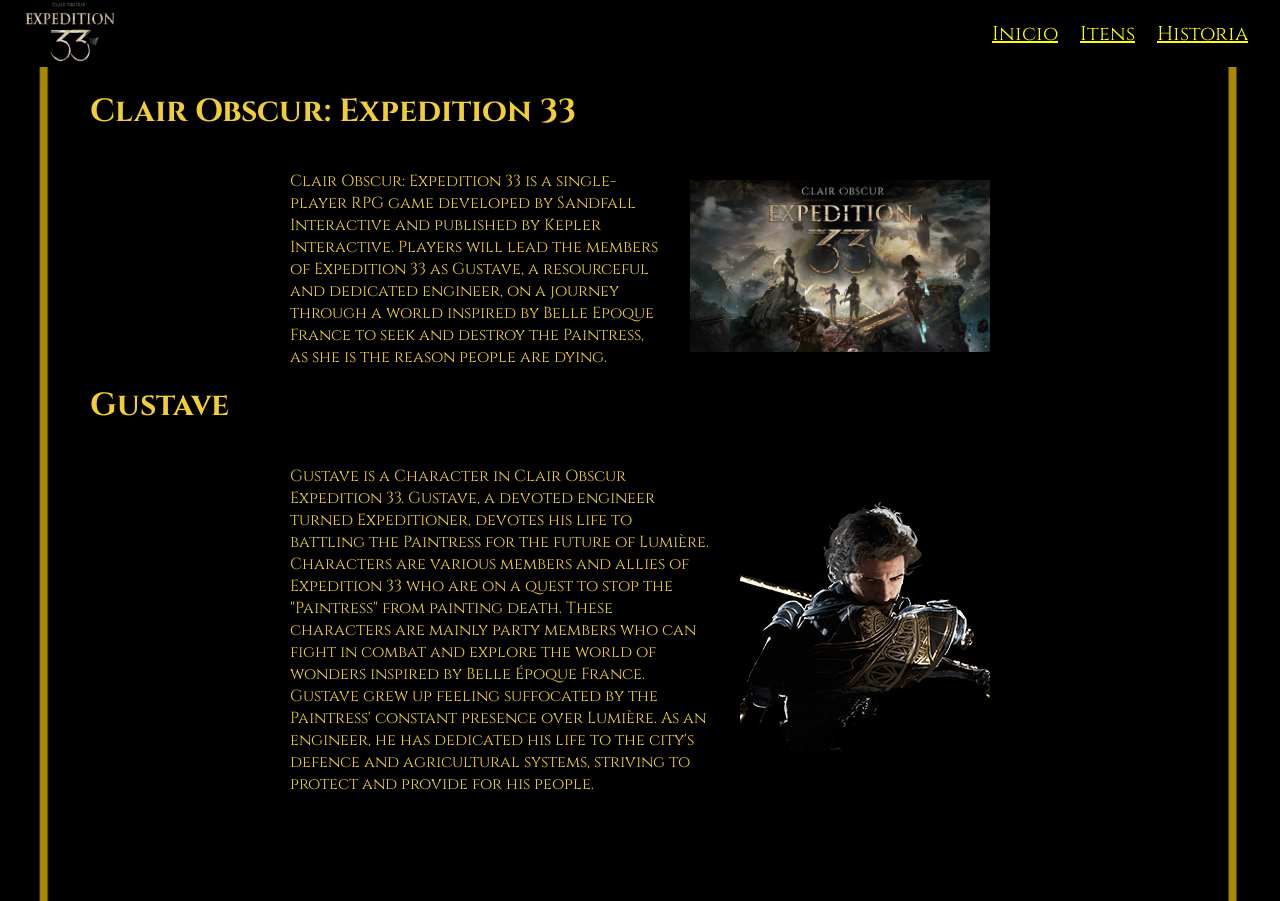
==== index.html @ d1597927 "mudanças do fundo e ajuste do texto da pg 3" ====
<!DOCTYPE html>
<html lang="en">
<head>
    <meta charset="UTF-8">
    <meta name="viewport" content="width=device-width, initial-scale=1.0">
    <title>Inicio</title>
    <link rel="stylesheet" type="text/css" href="EstPagina1.css">
    <link rel="stylesheet" type="text/css" href="EstGeral.css">  
    <link rel="preconnect" href="https://fonts.googleapis.com">
    <link rel="preconnect" href="https://fonts.gstatic.com" crossorigin>
    <link href="https://fonts.googleapis.com/css2?family=Cinzel:wght@400..900&display=swap" rel="stylesheet">
</head>
<body>
    <header>
        <nav>
            <img id="capa" src="ibagens/Clair-Obscur-Expedition-33_Logo.png">
            <ul>
                <li><a href="index.html">Inicio</a></li>
                <li><a href="Pagina2.html">Itens</a></li>
                <li><a href="Pagina3.html">Historia</a></li>
            </ul>
            <div class="hamburger" w>&#9776;</div>
        </nav>
    </header>
    <main>
        
        <!-- ^contexto geral da obra -->
        <div>
            <div><h1>Clair Obscur: Expedition 33</h1></div>
            <div id="ex33">
            <div><p>Clair Obscur: Expedition 33 is a single-player RPG game developed by Sandfall Interactive and published by Kepler Interactive. 
                Players will lead the members of Expedition 33 as Gustave, a resourceful and dedicated engineer, 
                on a journey through a world inspired by Belle Epoque France to seek and destroy the Paintress, as she is the reason people are dying.</p></div>
            <div><img src="ibagens/expediton33.jpg" width="300"></div>
            </div>
        </div>
        <!-- parte do gustave -->
        <div>
            <div><h1>Gustave</h1></div>
            <div  id="gustave">
            <div><p>Gustave is a Character in Clair Obscur Expedition 33. Gustave, a devoted engineer turned Expeditioner, 
                devotes his life to battling the Paintress for the future of Lumière. 
                Characters are various members and allies of Expedition 33 who are on a quest to stop the "Paintress" from painting death. 
                These characters are mainly party members who can fight in combat and explore the world of wonders inspired by Belle Époque France.
                Gustave grew up feeling suffocated by the Paintress' constant presence over Lumière. 
                As an engineer, he has dedicated his life to the city's defence and agricultural systems, striving to protect and provide for his people.</p>
            </div>
            <div><img src="ibagens/gustave.png"></div>

            </div>
        </div>
    </main>
</body>
</html>
---- EstPagina1.css ----
#ex33{
    display: flex;
    float: right;
    flex-flow:row;
    margin-left: 200px;
    margin-right: 200px;
    gap: 30px;
    align-items: center;
}

#gustave{
    display: flex;
    flex-flow: row;
    margin-left: 200px;
    margin-right: 200px;
    gap: 30px;
    align-items: center;
} 

@media (max-width:768px){
    #gustave{
        flex-flow: column;
        justify-self: center;
        align-items: center;
    }
    #ex33{
        flex-flow: column;
        justify-self: center;
        align-content: center;
    }
}

@media all and (max-width:1279px) and (min-width:769px) {
    #gustave{
        flex-flow: column;
        justify-self: center;
        align-items: center;
    }
    #ex33{
        flex-flow: column;
        justify-self: center;
        align-content: center;
    }
}
---- EstGeral.css ----
body{
    background-color: black;
    color: rgb(240, 206, 54);
    margin: 0%;
    margin-bottom: 5%;
    
    background-image: url(/ibagens/fundo-3.png);
    background-size:100%;
    background-position: top;
    background-attachment:scroll;
    
    font-family: "Cinzel", serif;
    font-optical-sizing: auto;
    font-style: normal;

    
}

nav{
  position: fixed;
  top: 0%;
  width: 100%;
  background-color: #000000;
  display: flex;
  flex-flow: row;
  align-self: center;
  justify-self: center;
  gap:65%;
}

#capa{
  width: 100px;
  margin-left: 20px;
}
ul {
  list-style: none;
  display: flex;
  justify-content: space-between;
  align-items: center;
  font-size: 20px;;
  width: 20%;
}


a:link{color: rgb(255, 255, 0);}
a:visited{color: rgb(255, 255, 0);}
a:hover{color: rgb(255, 255, 150);}

main{
    margin: 90px;
  
}

.hamburger{
  display: none;
  font-size: 2rem;
}

@media (max-width:768px){
  ul{display: none;}
  .hamburger {
    display: flex;
    justify-content: space-between;
    align-items: center;
  }
}

@media all and (max-width:1279px) and (min-width:769px) {
  ul{
    gap: 20px;
  }
  nav{
    gap:40%
  }
}
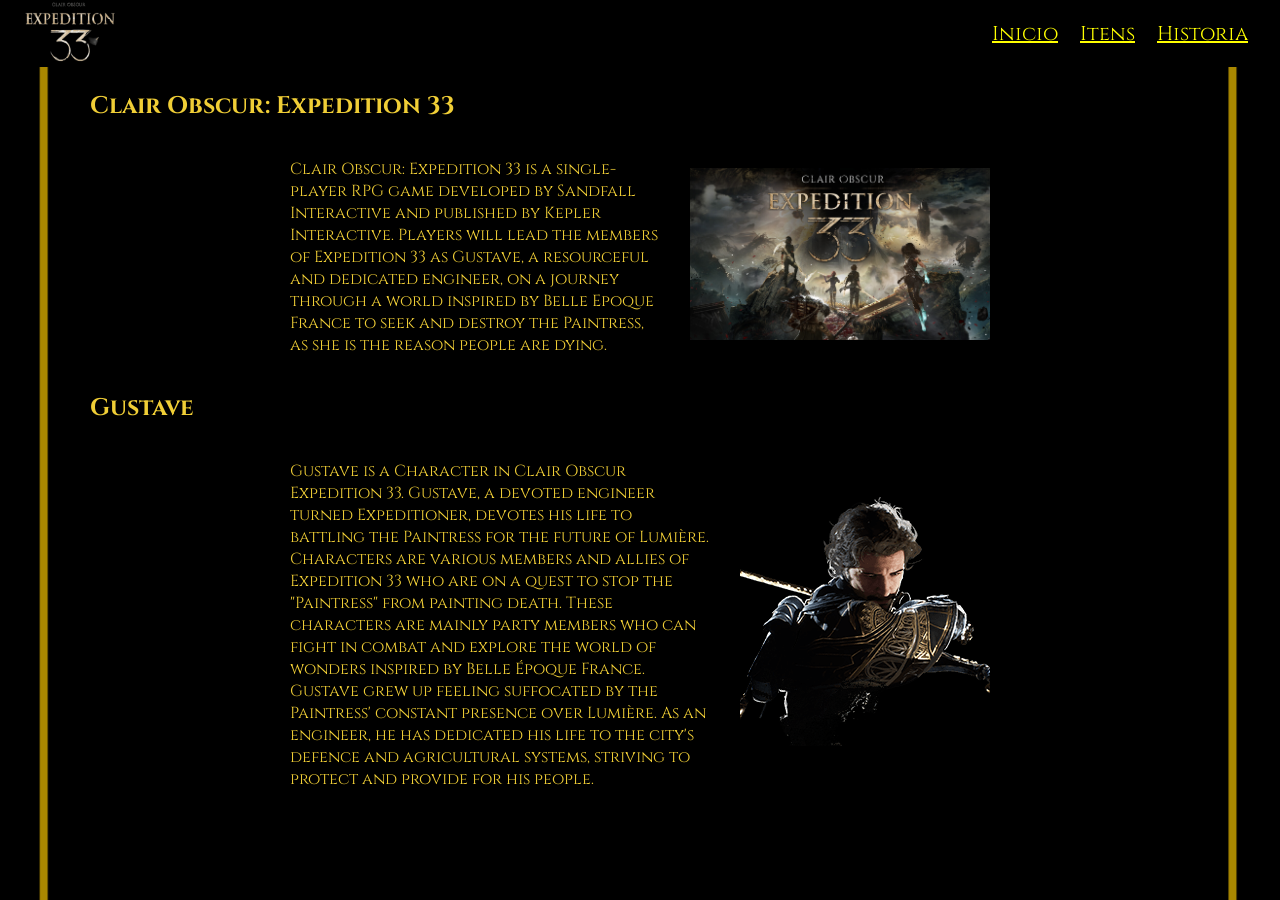
==== commit 208a15b9: "mundanças gerais, pg 2 semifinalisada" ====
--- a/index.html
+++ b/index.html
@@ -1,11 +1,11 @@
 <!DOCTYPE html>
-<html lang="en">
+<html lang="pt">
 <head>
     <meta charset="UTF-8">
     <meta name="viewport" content="width=device-width, initial-scale=1.0">
     <title>Inicio</title>
-    <link rel="stylesheet" type="text/css" href="EstPagina1.css">
-    <link rel="stylesheet" type="text/css" href="EstGeral.css">  
+    <link rel="stylesheet" type="text/css" href="css/EstPagina1.css">
+    <link rel="stylesheet" type="text/css" href="css/EstGeral.css">  
     <link rel="preconnect" href="https://fonts.googleapis.com">
     <link rel="preconnect" href="https://fonts.gstatic.com" crossorigin>
     <link href="https://fonts.googleapis.com/css2?family=Cinzel:wght@400..900&display=swap" rel="stylesheet">
@@ -26,7 +26,7 @@
         
         <!-- ^contexto geral da obra -->
         <div>
-            <div><h1>Clair Obscur: Expedition 33</h1></div>
+            <div><h2>Clair Obscur: Expedition 33</h2></div>
             <div id="ex33">
             <div><p>Clair Obscur: Expedition 33 is a single-player RPG game developed by Sandfall Interactive and published by Kepler Interactive. 
                 Players will lead the members of Expedition 33 as Gustave, a resourceful and dedicated engineer, 
@@ -36,7 +36,7 @@
         </div>
         <!-- parte do gustave -->
         <div>
-            <div><h1>Gustave</h1></div>
+            <div><h2>Gustave</h2></div>
             <div  id="gustave">
             <div><p>Gustave is a Character in Clair Obscur Expedition 33. Gustave, a devoted engineer turned Expeditioner, 
                 devotes his life to battling the Paintress for the future of Lumière. 
--- a/css/EstPagina1.css
+++ b/css/EstPagina1.css
@@ -0,0 +1,45 @@
+
+
+#ex33{
+    display: flex;
+    flex-flow: row;
+    margin-left: 200px;
+    margin-right: 200px;
+    gap: 30px;
+    align-items: center;
+}
+
+#gustave{
+    display: flex;
+    flex-flow: row;
+    margin-left: 200px;
+    margin-right: 200px;
+    gap: 30px;
+    align-items: center;
+} 
+
+@media (max-width:768px){
+    #gustave{
+        flex-flow: column;
+        justify-self: center;
+        align-items: center;
+    }
+    #ex33{
+        flex-flow: column;
+        justify-self: center;
+        align-items: center;
+    }
+}
+
+@media all and (max-width:1279px) and (min-width:769px) {
+    #gustave{
+     flex-flow: column;
+        justify-self: center;
+        align-items: center;
+    }
+    #ex33{
+      flex-flow: column;
+        justify-self: center;
+        align-items: center;
+    }
+}
--- a/css/EstGeral.css
+++ b/css/EstGeral.css
@@ -0,0 +1,78 @@
+body{
+    background-color: black;
+    color: rgb(240, 206, 54);
+    margin: 0%;
+    margin-bottom: 5%;
+    
+    background-image: url(/ibagens/fundo-3.png);
+    background-size:100%;
+    background-position: top;
+    background-attachment:scroll;
+    
+    font-family: "Cinzel", serif;
+    font-optical-sizing: auto;
+    font-style: normal;
+
+    
+}
+
+nav{
+  position: fixed;
+  top: 0%;
+  width: 100%;
+  background-color: #000000;
+  display: flex;
+  flex-flow: row;
+  align-self: center;
+  justify-self: center;
+  gap:65%;
+}
+
+#capa{
+  width: 100px;
+  margin-left: 20px;
+}
+ul {
+  list-style: none;
+  display: flex;
+  justify-content: space-between;
+  align-items: center;
+  font-size: 20px;;
+  width: 20%;
+}
+
+
+a:link{color: rgb(255, 255, 0);}
+a:visited{color: rgb(255, 255, 0);}
+a:hover{color: rgb(255, 255, 150);}
+
+main{
+    margin: 90px;
+  
+}
+
+.hamburger{
+  display: none;
+  font-size: 2rem;
+}
+
+@media (max-width:768px){
+  ul{display: none;}
+  .hamburger {
+    display: flex;
+    justify-content: space-between;
+    align-items: center;
+  }
+  main{
+      margin: 50px;
+   }
+}
+
+@media all and (max-width:1279px) and (min-width:769px) {
+  ul{
+    gap: 20px;
+  }
+  nav{
+    gap:40%
+  }
+}
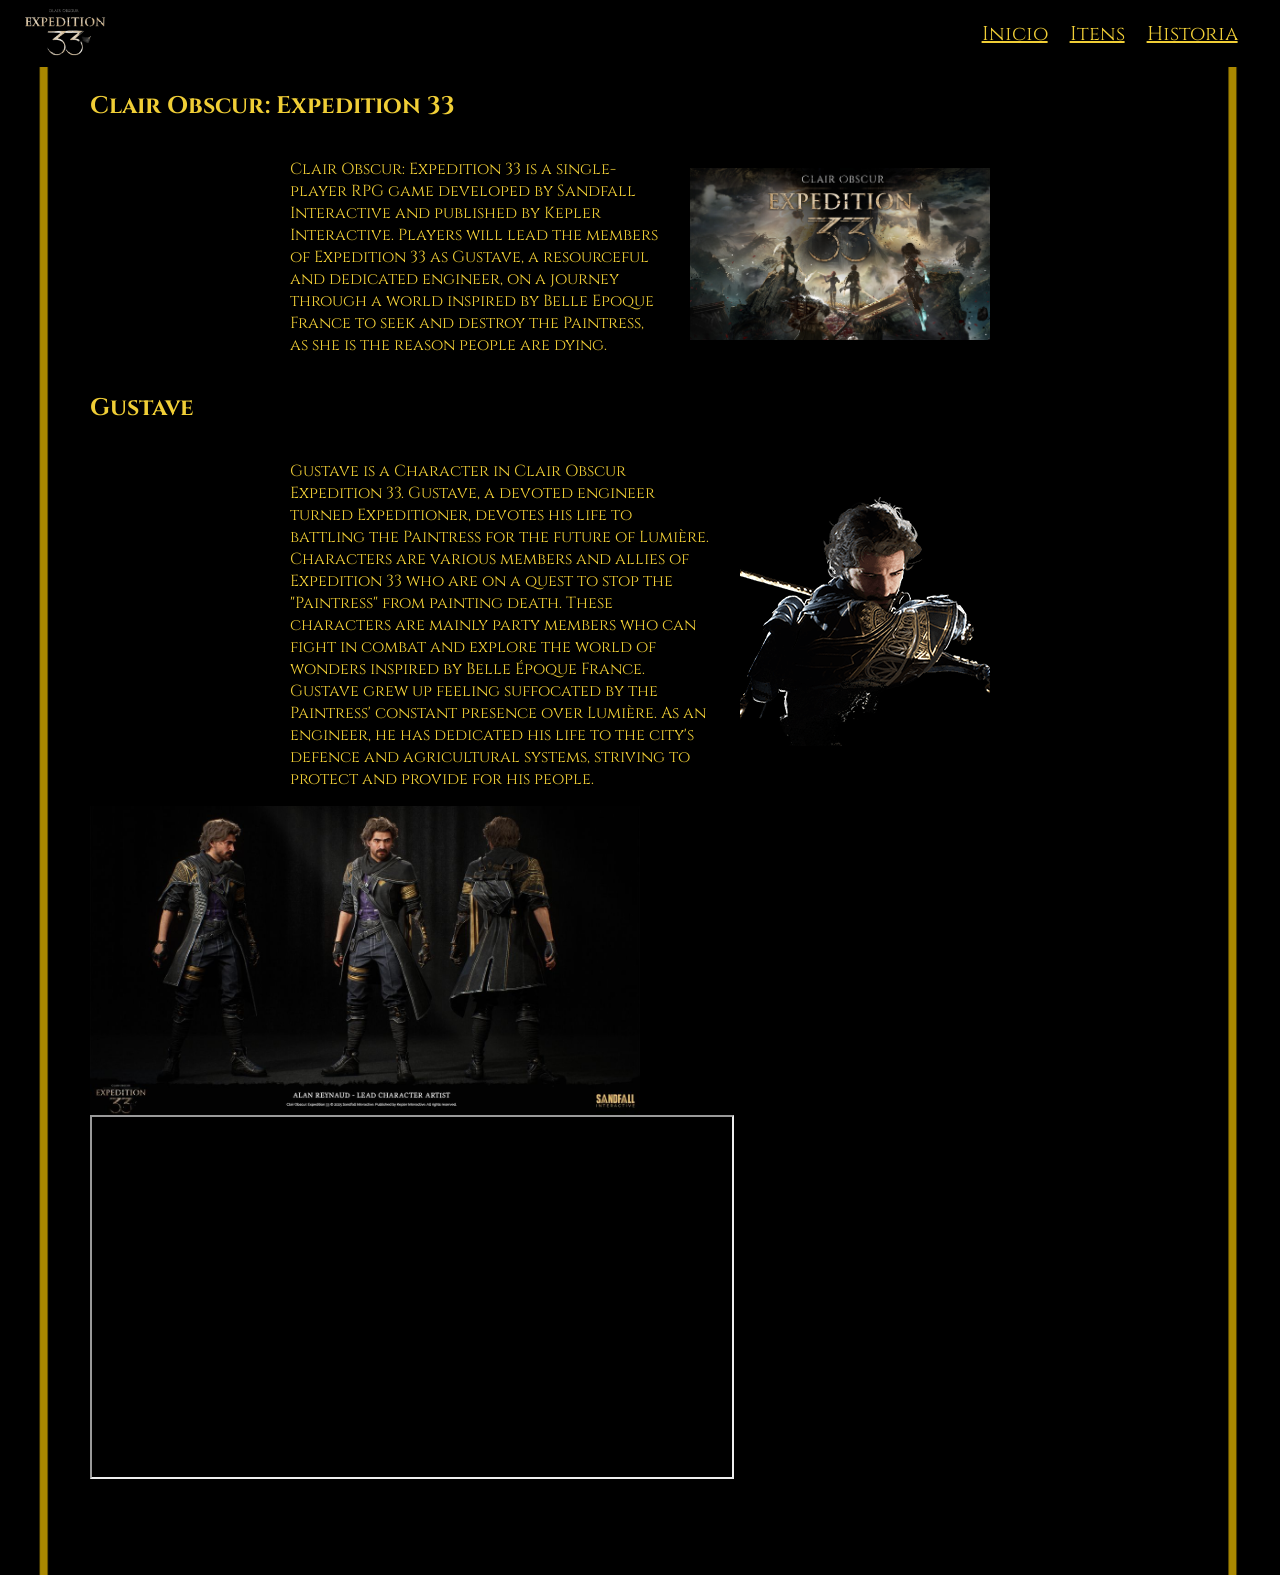
==== commit 35a8add4: "mundanças, finalização da pg 2 e melhorias da pg 1" ====
--- a/index.html
+++ b/index.html
@@ -38,17 +38,24 @@
         <div>
             <div><h2>Gustave</h2></div>
             <div  id="gustave">
-            <div><p>Gustave is a Character in Clair Obscur Expedition 33. Gustave, a devoted engineer turned Expeditioner, 
+            <div>
+                <p>
+                Gustave is a Character in Clair Obscur Expedition 33. Gustave, a devoted engineer turned Expeditioner, 
                 devotes his life to battling the Paintress for the future of Lumière. 
                 Characters are various members and allies of Expedition 33 who are on a quest to stop the "Paintress" from painting death. 
                 These characters are mainly party members who can fight in combat and explore the world of wonders inspired by Belle Époque France.
                 Gustave grew up feeling suffocated by the Paintress' constant presence over Lumière. 
-                As an engineer, he has dedicated his life to the city's defence and agricultural systems, striving to protect and provide for his people.</p>
+                As an engineer, he has dedicated his life to the city's defence and agricultural systems, striving to protect and provide for his people.
+                </p>
             </div>
             <div><img src="ibagens/gustave.png"></div>
 
             </div>
         </div>
+
+        <div><img id="gustave_img" src="ibagens/gustave-full.jpg"></div>
+
+        <iframe width="640" height="360" src="https://www.youtube.com/embed/ztbPkvqRiGg?si=F2RAvMDM4aziqs3D" title="Gustave theme" frameborder="5px"></iframe>
     </main>
 </body>
 </html>
--- a/css/EstPagina1.css
+++ b/css/EstPagina1.css
@@ -17,6 +17,13 @@
     gap: 30px;
     align-items: center;
 } 
+
+#gustave_img{
+    width: 50%;
+    display: flex;
+    flex-flow: column;
+    align-content: center;
+}
 
 @media (max-width:768px){
     #gustave{
--- a/css/EstGeral.css
+++ b/css/EstGeral.css
@@ -29,7 +29,10 @@
 }
 
 #capa{
-  width: 100px;
+  width: 7%;
+  height: 100%;
+  flex-flow: column;
+  align-self: center;
   margin-left: 20px;
 }
 ul {
@@ -42,8 +45,8 @@
 }
 
 
-a:link{color: rgb(255, 255, 0);}
-a:visited{color: rgb(255, 255, 0);}
+a:link{color: rgb(240, 206, 54);}
+a:visited{color: rgb(240, 206, 54);}
 a:hover{color: rgb(255, 255, 150);}
 
 main{
@@ -66,6 +69,9 @@
   main{
       margin: 50px;
    }
+   #capa{
+    width: 20%;
+   }
 }
 
 @media all and (max-width:1279px) and (min-width:769px) {
@@ -75,4 +81,7 @@
   nav{
     gap:40%
   }
+  #capa{
+    width: 10%;
+  }
 }
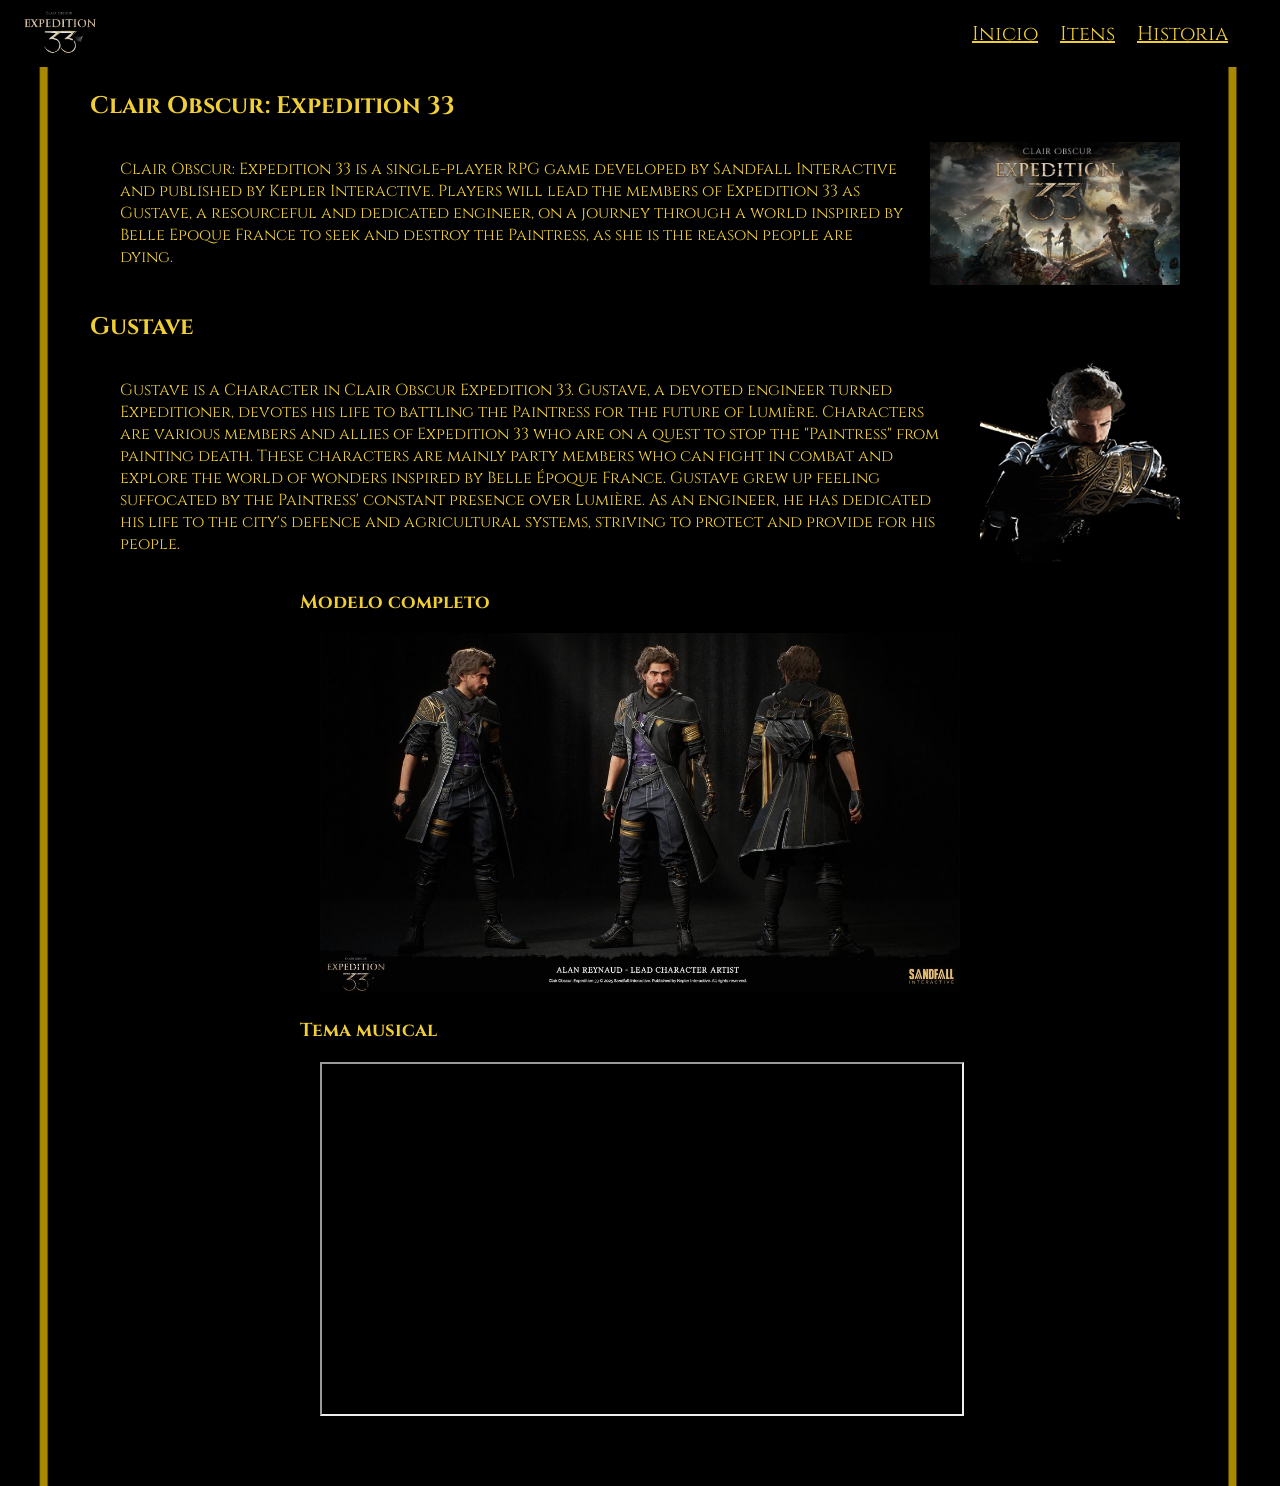
==== commit 30dc8866: "muanças gerais e da primeira pg" ====
--- a/index.html
+++ b/index.html
@@ -25,17 +25,17 @@
     <main>
         
         <!-- ^contexto geral da obra -->
-        <div>
+
             <div><h2>Clair Obscur: Expedition 33</h2></div>
             <div id="ex33">
             <div><p>Clair Obscur: Expedition 33 is a single-player RPG game developed by Sandfall Interactive and published by Kepler Interactive. 
                 Players will lead the members of Expedition 33 as Gustave, a resourceful and dedicated engineer, 
                 on a journey through a world inspired by Belle Epoque France to seek and destroy the Paintress, as she is the reason people are dying.</p></div>
-            <div><img src="ibagens/expediton33.jpg" width="300"></div>
+            <div ><img id="exImg33" src="ibagens/expediton33.jpg"></div>
             </div>
-        </div>
+
         <!-- parte do gustave -->
-        <div>
+
             <div><h2>Gustave</h2></div>
             <div  id="gustave">
             <div>
@@ -48,14 +48,13 @@
                 As an engineer, he has dedicated his life to the city's defence and agricultural systems, striving to protect and provide for his people.
                 </p>
             </div>
-            <div><img src="ibagens/gustave.png"></div>
-
+            <div><img id="gustavImg" src="ibagens/gustave.png"></div>
+            
             </div>
-        </div>
-
+        <h3>Modelo completo</h3>
         <div><img id="gustave_img" src="ibagens/gustave-full.jpg"></div>
-
-        <iframe width="640" height="360" src="https://www.youtube.com/embed/ztbPkvqRiGg?si=F2RAvMDM4aziqs3D" title="Gustave theme" frameborder="5px"></iframe>
+        <h3>Tema musical</h3>
+        <iframe id="musica" src="https://www.youtube.com/embed/ztbPkvqRiGg?si=F2RAvMDM4aziqs3D" title="Gustave theme" frameborder="5px"></iframe>
     </main>
 </body>
 </html>
--- a/css/EstPagina1.css
+++ b/css/EstPagina1.css
@@ -1,40 +1,66 @@
-
-
 #ex33{
     display: flex;
     flex-flow: row;
-    margin-left: 200px;
-    margin-right: 200px;
-    gap: 30px;
-    align-items: center;
+    margin-left: 120px;
+    margin-right: 70px;    
 }
 
 #gustave{
     display: flex;
     flex-flow: row;
-    margin-left: 200px;
-    margin-right: 200px;
-    gap: 30px;
-    align-items: center;
+    margin-left: 120px;
+    margin-right: 70px;
 } 
 
 #gustave_img{
     width: 50%;
-    display: flex;
-    flex-flow: column;
-    align-content: center;
+    margin-left: 25%;    
+}
+
+#musica{
+    width: 50%;
+    margin-left: 25%;
+    height: 350px; 
+}
+
+#exImg33{
+    width: 250px;
+    margin-right: 30px;
+    padding-left: 25px;
+}
+
+#gustavImg{
+    width: 200px;
+    margin-right: 30px;
+    padding-left: 25px;
+}
+
+h2{
+    margin-left: 90px;
+}
+
+h3{
+    margin-left: 300px;
 }
 
 @media (max-width:768px){
     #gustave{
         flex-flow: column;
         justify-self: center;
-        align-items: center;
+        margin-left: 70px;
+        margin-right: 70px;
     }
     #ex33{
         flex-flow: column;
         justify-self: center;
-        align-items: center;
+        margin-left: 70px;
+        margin-right: 70px;
+    }
+    h2{
+        margin-left: 30px;
+    }
+    h3{
+        margin-left: 30px;
     }
 }
 
@@ -42,11 +68,16 @@
     #gustave{
      flex-flow: column;
         justify-self: center;
-        align-items: center;
+        margin-left: 70px;
+        margin-right: 70px;
     }
     #ex33{
       flex-flow: column;
         justify-self: center;
-        align-items: center;
+        margin-left: 70px;
+        margin-right: 70px;
+    }
+    h2{
+        margin-left: 60px;
     }
 }
--- a/css/EstGeral.css
+++ b/css/EstGeral.css
@@ -4,7 +4,7 @@
     margin: 0%;
     margin-bottom: 5%;
     
-    background-image: url(/ibagens/fundo-3.png);
+    background-image: url('fundo-3.png');
     background-size:100%;
     background-position: top;
     background-attachment:scroll;
@@ -29,8 +29,7 @@
 }
 
 #capa{
-  width: 7%;
-  height: 100%;
+  width: 80px;
   flex-flow: column;
   align-self: center;
   margin-left: 20px;
@@ -50,7 +49,7 @@
 a:hover{color: rgb(255, 255, 150);}
 
 main{
-    margin: 90px;
+    margin-top: 90px;
   
 }
 
@@ -67,11 +66,11 @@
     align-items: center;
   }
   main{
-      margin: 50px;
+      margin-top: 100px;
+
    }
-   #capa{
-    width: 20%;
-   }
+  nav{gap: 50%;}
+
 }
 
 @media all and (max-width:1279px) and (min-width:769px) {
@@ -81,7 +80,5 @@
   nav{
     gap:40%
   }
-  #capa{
-    width: 10%;
-  }
-}+
+}
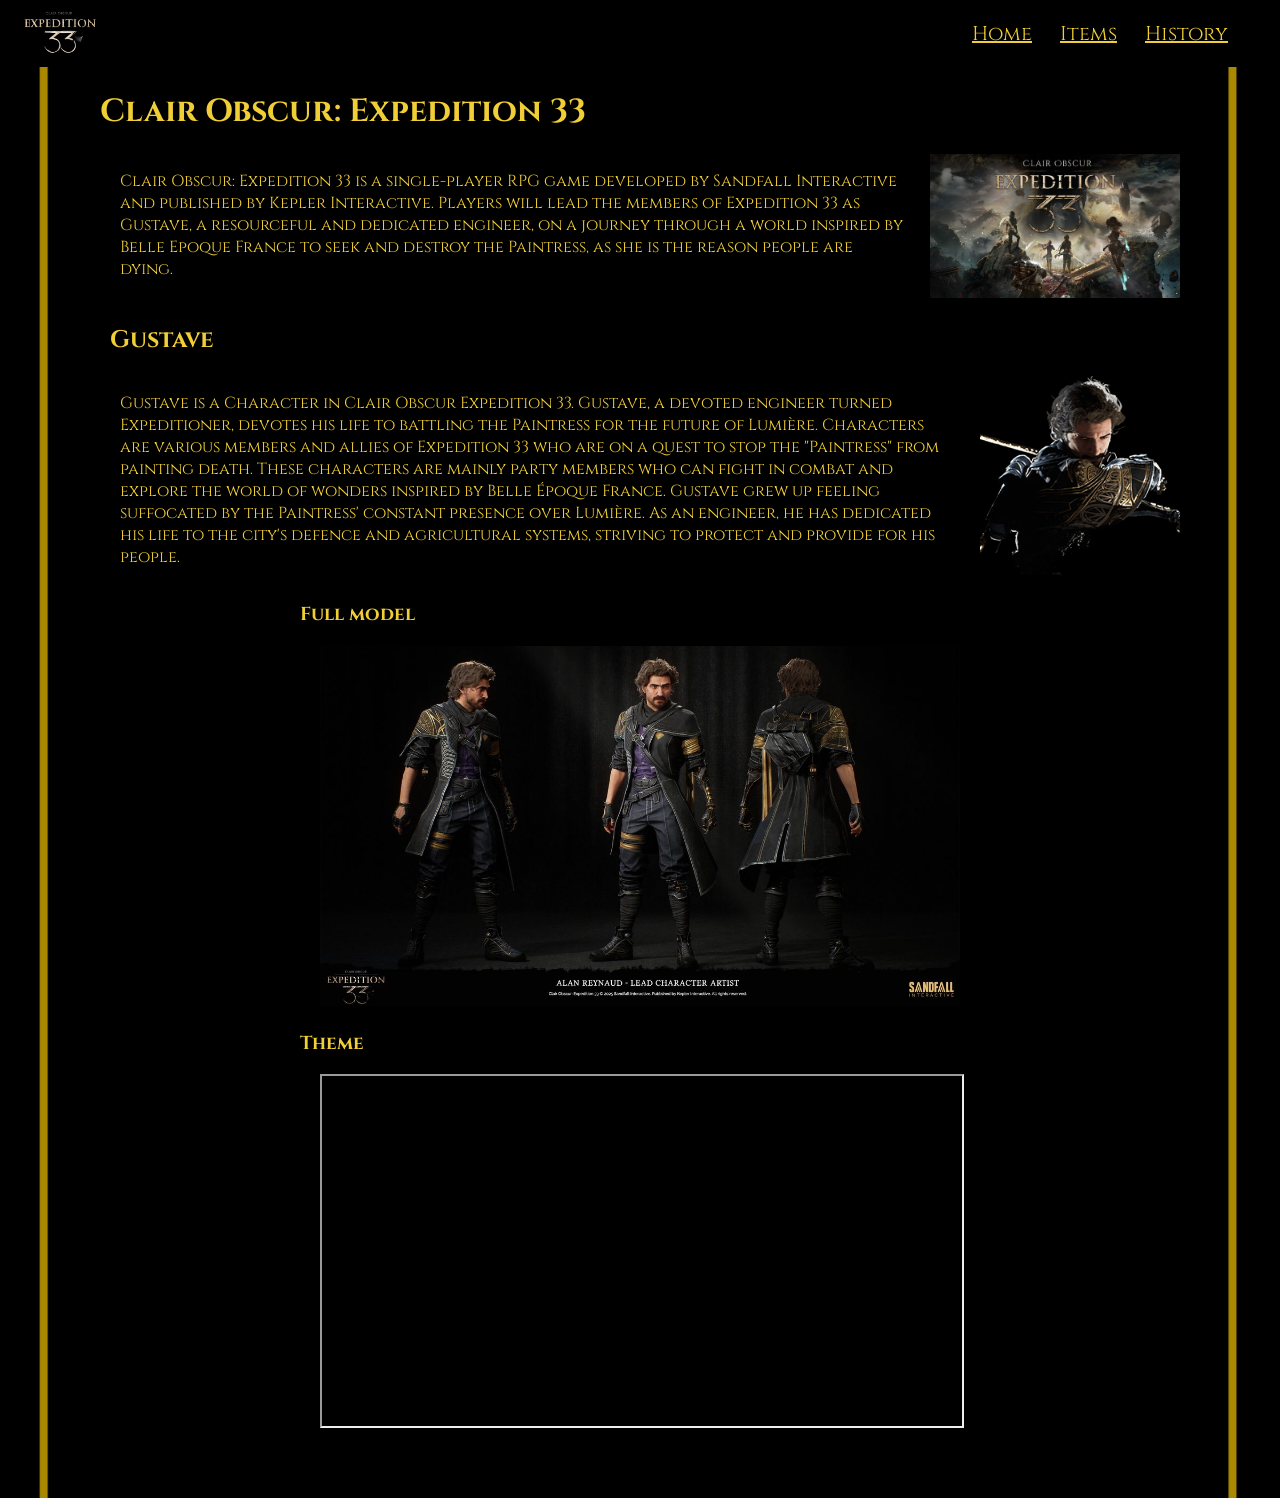
==== commit 9b0771a7: "ajustes pequenos" ====
--- a/index.html
+++ b/index.html
@@ -1,5 +1,5 @@
 <!DOCTYPE html>
-<html lang="pt">
+<html lang="en">
 <head>
     <meta charset="UTF-8">
     <meta name="viewport" content="width=device-width, initial-scale=1.0">
@@ -11,22 +11,24 @@
     <link href="https://fonts.googleapis.com/css2?family=Cinzel:wght@400..900&display=swap" rel="stylesheet">
 </head>
 <body>
+
     <header>
         <nav>
             <img id="capa" src="ibagens/Clair-Obscur-Expedition-33_Logo.png">
             <ul>
-                <li><a href="index.html">Inicio</a></li>
-                <li><a href="Pagina2.html">Itens</a></li>
-                <li><a href="Pagina3.html">Historia</a></li>
+                <li><a href="index.html">Home</a></li>
+                <li><a href="Pagina2.html">Items</a></li>
+                <li><a href="Pagina3.html">History</a></li>
             </ul>
             <div class="hamburger" w>&#9776;</div>
         </nav>
     </header>
+
     <main>
         
-        <!-- ^contexto geral da obra -->
+        <!-- contexto geral da obra -->
 
-            <div><h2>Clair Obscur: Expedition 33</h2></div>
+            <div><h1>Clair Obscur: Expedition 33</h1></div>
             <div id="ex33">
             <div><p>Clair Obscur: Expedition 33 is a single-player RPG game developed by Sandfall Interactive and published by Kepler Interactive. 
                 Players will lead the members of Expedition 33 as Gustave, a resourceful and dedicated engineer, 
@@ -48,13 +50,16 @@
                 As an engineer, he has dedicated his life to the city's defence and agricultural systems, striving to protect and provide for his people.
                 </p>
             </div>
+            
             <div><img id="gustavImg" src="ibagens/gustave.png"></div>
-            
             </div>
-        <h3>Modelo completo</h3>
-        <div><img id="gustave_img" src="ibagens/gustave-full.jpg"></div>
-        <h3>Tema musical</h3>
-        <iframe id="musica" src="https://www.youtube.com/embed/ztbPkvqRiGg?si=F2RAvMDM4aziqs3D" title="Gustave theme" frameborder="5px"></iframe>
+        <!-- parte do modelo -->
+            <h3>Full model</h3>
+            <div><img id="gustave_img" src="ibagens/gustave-full.jpg"></div>
+        
+            <!-- tema musical -->
+            <h3>Theme</h3>
+            <iframe id="musica" src="https://www.youtube.com/embed/ztbPkvqRiGg?si=F2RAvMDM4aziqs3D" title="Gustave theme" frameborder="5px"></iframe>
     </main>
 </body>
 </html>
--- a/css/EstPagina1.css
+++ b/css/EstPagina1.css
@@ -1,3 +1,24 @@
+/* Titulos */
+h1{
+    margin-left: 100px;
+}
+
+h2{
+    margin-left: 110px;
+}
+
+h3{
+    margin-left: 300px;
+}
+
+/* Organização dos textos com a imagem */
+#gustave{
+    display: flex;
+    flex-flow: row;
+    margin-left: 120px;
+    margin-right: 70px;
+} 
+
 #ex33{
     display: flex;
     flex-flow: row;
@@ -5,22 +26,10 @@
     margin-right: 70px;    
 }
 
-#gustave{
-    display: flex;
-    flex-flow: row;
-    margin-left: 120px;
-    margin-right: 70px;
-} 
-
+/* imagens */
 #gustave_img{
     width: 50%;
     margin-left: 25%;    
-}
-
-#musica{
-    width: 50%;
-    margin-left: 25%;
-    height: 350px; 
 }
 
 #exImg33{
@@ -29,30 +38,34 @@
     padding-left: 25px;
 }
 
+
 #gustavImg{
     width: 200px;
     margin-right: 30px;
     padding-left: 25px;
 }
 
-h2{
-    margin-left: 90px;
+/* musica/vidieo */
+#musica{
+    width: 50%;
+    margin-left: 25%;
+    height: 350px; 
 }
 
-h3{
-    margin-left: 300px;
-}
 
+
+/* Adaptação para telas pequanas */
 @media (max-width:768px){
+    
     #gustave{
         flex-flow: column;
-        justify-self: center;
+        align-items: center;
         margin-left: 70px;
         margin-right: 70px;
     }
     #ex33{
         flex-flow: column;
-        justify-self: center;
+        align-items: center;
         margin-left: 70px;
         margin-right: 70px;
     }
@@ -62,18 +75,23 @@
     h3{
         margin-left: 30px;
     }
+    h1{
+        margin-left: 30px;
+    }
+  
 }
 
+/* Adaptação para telas medias */
 @media all and (max-width:1279px) and (min-width:769px) {
     #gustave{
      flex-flow: column;
-        justify-self: center;
+        align-items: center;
         margin-left: 70px;
         margin-right: 70px;
     }
     #ex33{
       flex-flow: column;
-        justify-self: center;
+        align-items: center;
         margin-left: 70px;
         margin-right: 70px;
     }
